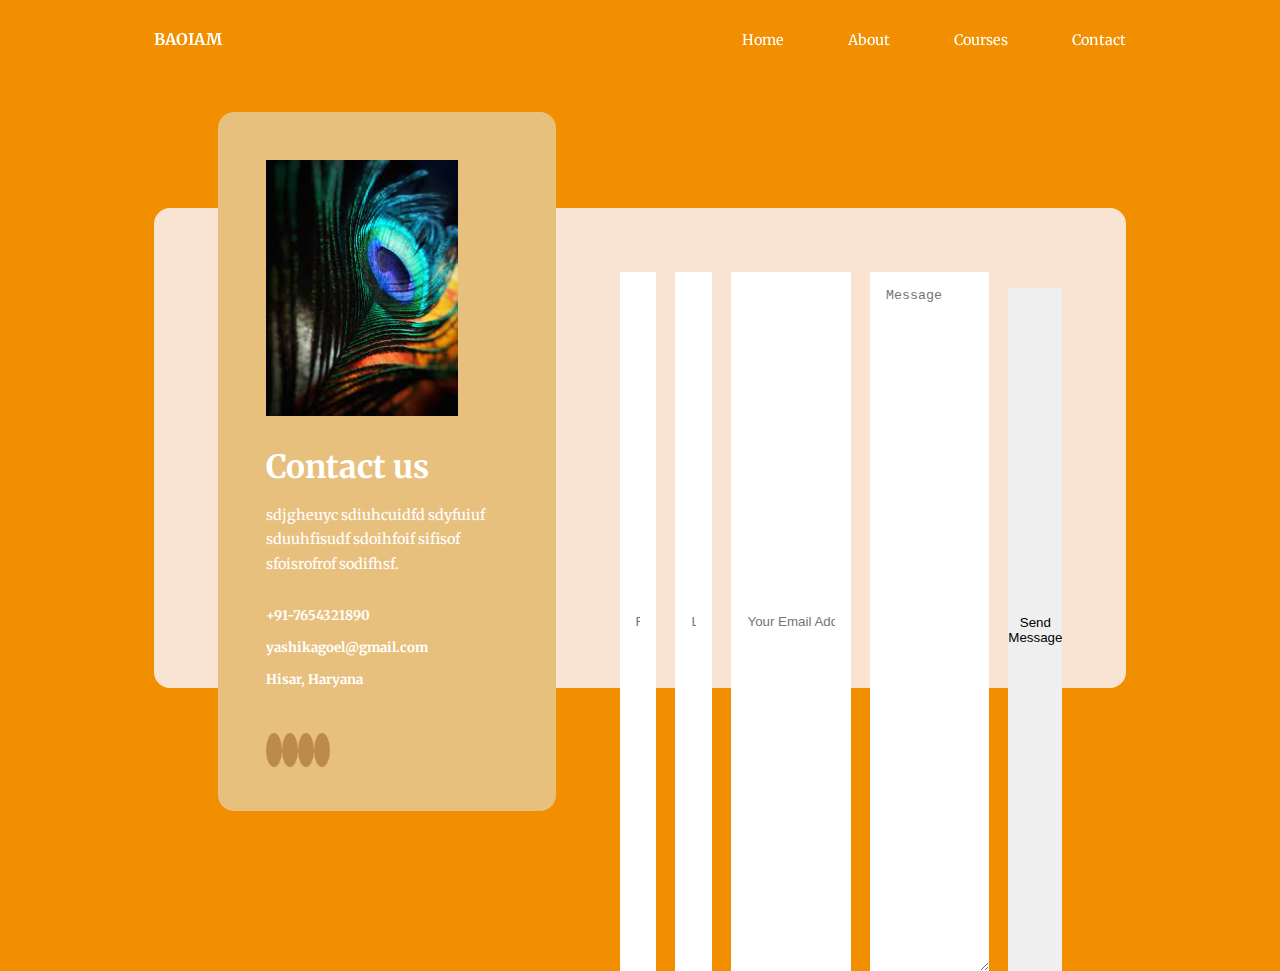
==== final_site/contact.html @ 9611c172 "Updates on Contact page" ====
<!doctype html>
<html lang="en">

<head>
    <meta charset="utf-8">
    <!-- hy -->
    <meta name="viewport" content="width=device-width, initial-scale=1">
    <title>BAOIAM</title>
    <link rel="stylesheet" href="./css/style.css">
    <link rel="stylesheet" href="./css/contact.css">
    <link rel="preconnect" href="https://fonts.googleapis.com">
    <link rel="preconnect" href="https://fonts.gstatic.com" crossorigin>
    <meta name="viewport" content="width=device-width, initial-scale=1">
    <link
        href="https://fonts.googleapis.com/css2?family=Merriweather:ital,wght@0,300;0,400;0,900;1,300;1,400;1,700&display=swap"
        rel="stylesheet">
    <link rel="stylesheet" href="https://unicons.iconscout.com/release/v2.1.6/css/unicons.css">
    <script src="https://cdnjs.cloudflare.com/ajax/libs/jquery/3.5.1/jquery.min.js"></script>
    <script src="main.js">  </script> 
    



    <!-- <style>
        body{
            background-image: url{""};
        }
    </style> -->
</head>

<body>
    <nav>
        <div class="container nav__container">
            <a href="index.html">
                <h4>BAOIAM</h4>
            </a>
            <ul class="nav_menu">
                <li><a href="index.html">Home </a></li>
                <li><a href="about.html">About </a></li>
                <li><a href="courses.html">Courses </a></li>
                <li><a href="contact.html">Contact </a></li>
            </ul>
            <button id="open-menu-button"><i class="uil uil-bars"></i></button>
            <button id="close-menu-button"><i class="uil uil-multiply"></i></button>
            <!-- <button id="open-menu-button"><i class="uil uil-bars"></i></button> -->
        </div>
    </nav>



    <section class="contact">
        <div class="container contact_container">


            <aside class="contact_aside">
                <div class="aside_image">
                    <img src="[data-uri]" alt="">
                    
                </div>
                <h2>Contact us</h2>
                <p>sdjgheuyc sdiuhcuidfd sdyfuiuf sduuhfisudf sdoihfoif sifisof sfoisrofrof sodifhsf.</p>
                <ul class="contact_details">
                    <li>
                        <!-- phone icon -->
                        <h5>+91-7654321890</h5>
                    </li>
                    <li>
                        <!-- mail icon -->
                        <h5>yashikagoel@gmail.com</h5>
                    </li>
                    <li>
                        <!-- location icon -->
                        <h5>Hisar, Haryana</h5>
                    </li>
                </ul>
                <ul class="contact_socials">
                    <li><a href="https://facebook.com"><!-- facebook icon --></a></li>
                    <li><a href="https://instagram.com"><!-- insta icon --></a></li>
                    <li><a href="https://twitter.com"><!-- twitter icon --></a></li>
                    <li><a href="https://linkedin.com"><!-- linkedin icon --></a></li>
                </ul>
            </aside>



            <form action =" https://formspree.io/f/xvolljly" method = "POST" class = "contact_form">
                <div class="form_name">
                    <input type="text" name="First Name" placeholder="First Name" required>
                    <input type="text" name="Last Name" placeholder="Last Name" required>
                </div>
                <input type="email" name="Email Address" placeholder="Your Email Address" required>
                <textarea name="
                Message" id="" cols="" rows="7" placeholder="Message" required></textarea>
                <button type="submit" class = "btn-btn-primary">Send Message</button>
            </form>
        </div>
    </section>

</body>
</html>
---- final_site/css/style.css ----
/* removing the default set values */
*{
    margin: 0;
    padding: 0;
    border: 0;
    outline: 0;
    text-decoration: none;
    list-style: none;
    box-sizing: border-box;
}

:root{


    --black-coffee: #32292fff;
    --white: #ffffffff;
    --carrot-orange: #f18f01ff;
    --alice-blue: #e7ecefff;
    --orange-pantone: #fe5f00ff;
    --tangerine: #f18805ff;
    --burnt-orange: #d74e09ff;
/* large medium small widgets */
    --container-width-lg:76%; 
    --container-width-md:90%;
    --container-width-sm:94%;

    --transition:all 400ms ease ;
--contBgClr: linear-gradient(to left bottom, #F2E3C6 0%, #A7A1A5 100%);
  --appShadowClr: rgba(#000, .3); 
}

body{
    font-family: 'Merriweather', serif;
    line-height: 1.7;
    color: var(--white);
    background: var(--carrot-orange);
}


.container{
    width: var( --container-width-lg);
    margin: 0 auto;
}
section{
    padding: 6rem 0;

}
section h2{
    text-align: center;
    margin-bottom: 4rem;
}

h1,
h2,
h3,
h4,
h5{
    line-height: 1.2;
}
h1{
    font-size: 2.4 rem;
}
h2{
    font-size: 2rem;
}
h3{
    font-size: 1.6rem;
}
h3{
    font-size: 1.3rem;
}
a{
    color: var(--white);
}

img{
    width: 100%;
    display:block;
    object-fit:cover;
}
.btn{
    display: inline-block ;
    background: var(--white);
    color:var(--black-coffee);
    padding: 1rem 2rem;
    border: 1px solid transparent;
    font-weight: 500;
    transition: var(--transition);
}
.btn:hover{
    background: var(--carrot-orange);
    color:var(--white);
    border-color:var(--white);
}
.btn-primary{
    background: var(--black-coffee);
    color: var(--white);
}

nav{
    background: transparent;
    width: 100vw;
    height: 5rem;
    position: fixed;
    top:0;
    z-index: 11;

}
.nav__container{
height: 100%;
display: flex;
justify-content: space-between;
align-items: center;
}

nav button{
    display: none;
}
.nav_menu{
    display: flex;
    align-items: center;
    gap:4rem;
}
.nav_menu a{
    font-size: 0.9rem;
    transition: all 400ms ease;
}
.nav_menu a:hover{
    color: var(--black-coffee);
}

header{
    position: relative;
    top:5rem;
    overflow: hidden;
    height:70vh;
    margin-bottom: 5rem;
}


.area{
    background: transparent;  
    background: -webkit-linear-gradient(to left, #8f94fb, #4e54c8);  
    width: 100%;
    height:100vh;
    
   
}

.circles{
    position: absolute;
    top: 0;
    left: 0;
    width: 100%;
    height: 100%;
    overflow: hidden;
}

.circles li{
    position: absolute;
    display: block;
    list-style: none;
    width: 20px;
    height: 20px;
    background: rgba(255, 255, 255, 0.2);
    animation: animate 25s linear infinite;
    bottom: -150px;
    
}

.circles li:nth-child(1){
    left: 25%;
    width: 80px;
    height: 80px;
    animation-delay: 0s;
}


.circles li:nth-child(2){
    left: 10%;
    width: 20px;
    height: 20px;
    animation-delay: 2s;
    animation-duration: 12s;
}

.circles li:nth-child(3){
    left: 70%;
    width: 20px;
    height: 20px;
    animation-delay: 4s;
}

.circles li:nth-child(4){
    left: 40%;
    width: 60px;
    height: 60px;
    animation-delay: 0s;
    animation-duration: 18s;
}

.circles li:nth-child(5){
    left: 65%;
    width: 20px;
    height: 20px;
    animation-delay: 0s;
}

.circles li:nth-child(6){
    left: 75%;
    width: 110px;
    height: 110px;
    animation-delay: 3s;
}

.circles li:nth-child(7){
    left: 35%;
    width: 150px;
    height: 150px;
    animation-delay: 7s;
}

.circles li:nth-child(8){
    left: 50%;
    width: 25px;
    height: 25px;
    animation-delay: 15s;
    animation-duration: 45s;
}

.circles li:nth-child(9){
    left: 20%;
    width: 15px;
    height: 15px;
    animation-delay: 2s;
    animation-duration: 35s;
}

.circles li:nth-child(10){
    left: 85%;
    width: 150px;
    height: 150px;
    animation-delay: 0s;
    animation-duration: 11s;
}



@keyframes animate {

    0%{
        transform: translateY(0) rotate(0deg);
        opacity: 1;
        border-radius: 0;
    }

    100%{
        transform: translateY(-1000px) rotate(720deg);
        opacity: 0;
        border-radius: 50%;
    }

}




.header__container{
    display:grid;
    grid-template-columns:1fr 1fr ;
    align-items: center;
    gap: 5rem;
    height: 100%;
}

.header__left p{
    margin: 1rem 0 2.4rem;

}
/* #title {
    animation: animated-text 2s steps(11,end) 0.5s 1 normal both,
        animated-cursor 750ms steps(11,end) infinite;
  }
  #title.darker-title {
    color: #668ba4;
    animation: animated-text 2s steps(11,end) 0.5s 1 normal both, darker-animated-cursor 750ms steps(11,end) infinite;
}
@keyframes animated-text{
    from{width: 0%;}
    to{width: 480px;}
  }
   
  @keyframes animated-cursor{
    from{border-right-color: rgba(0, 0, 0, 0.75);}
    to{border-right-color: transparent;}
  }

  @keyframes darker-animated-cursor {
    from{border-right-color: #01394c;}
    to{border-right-color: transparent;}
  } */

  .word {
    margin: auto;
    color: white;
    font: 700 normal 2.5em 'tahoma';
    text-shadow: 5px 2px #222324, 2px 4px #222324, 3px 5px #222324;
  }
---- final_site/css/contact.css ----
.contact_container{
    background: #F9E4D4;
    /* background: var(--color-bg1); */
    padding: 4rem;
    display: grid;
    grid-template-columns: 40% 60%;
    gap: 4rem;
    height: 30rem;
    margin: 7rem auto;
    border-radius: 1rem;
}


.contact_aside{
    background: #E8C07D;
    /* background: var(--color-primary); */
    padding: 3rem;
    border-radius: 1rem;
    position: relative;
    bottom: 10rem;
}

.aside_image{
    width: 12rem;
    margin-bottom: 2rem;
}

.contact_aside h2 {
    text-align: left;
    margin-bottom: 1rem;
}
.contact_aside p{
    font-size: 0.9rem;
    margin-bottom: 2rem;
}

.contact_details li {
display: grid;
gap: 1rem;
align-items: center;
margin-bottom: 1rem;
}

.contact_socials{
    display: flex;
    gap: 0.8 rem;
    margin-top: 3rem;
}

.contact_socials a {
    background: rgb(188, 139, 75);
    /* background: var(--color-bg2); */
    padding: 0.5rem;
    border-radius: 50%;
    font-size: 0.9rem;
    transition: var(--transition);
}

.contact_socials a:hover {
    background: transparent;

} 





.contact_form{
    display: flex;
    gap: 1.2rem;
    margin-right: 4rem;
}
.form_name{
    display: flex;
    gap: 1.2rem;
}
.contact_form input[type = "text"] {
width: 50%;
}

input, textarea{
    width: 100%;
    padding: 1rem;
    background: white;
    /* background: var(--color-bg); */
    color: var(--color-white);
}

.contact_form .btn-btn-primary{
    width: max-content;
    margin-top: 1rem;
    cursor: pointer;
}





@media screen and (max-width: 1024px) {
    /* .contact{ */
        /* padding-bottom:0; */
    /* } */
    
    .contact_container{
        gap: 1.5rem;
        margin-top: 3rem;
        height: auto;
        padding: 1.5rem;
    }
    .contact_aside{
        width: auto;
        padding: 1.5rem;
        bottom: 0;

    }

    .contact_form{
        align-self: center;
        margin-right: 1.5rem;

    }

}




@media screen and (max-width: 600px) {
    /* .contact{ */
        /* padding-bottom:0; */
    /* } */
    
    .contact_container{
        grid-template-columns: 1fr;
        gap: 3rem;
        margin-top: 0rem;
        /* height: auto; */
        padding: 0rem;
    }@media screen and (max-width: 1024px) {
    /* .contact{ */
        /* padding-bottom:0; */
    /* } */
    
    .contact_container{
        gap: 1.5rem;
        margin-top: 3rem;
        height: auto;
        padding: 1.5rem;
    }
    .contact_aside{
        width: auto;
        padding: 1.5rem;
        bottom: 0;

    }

    .contact_form{
        align-self: center;
        margin-right: 1.5rem;

    }

}
    /* .contact_aside{
        width: auto;
        padding: 1.5rem;
        bottom: 0;

    } */

    .contact_form{
        /* align-self: center; */
        margin: 0 1.5rem 3rem;

    }
    .form_name{
        flex-direction: column;
    }
    .form_name input[type="text"] {
        width: 100%;
    }

}
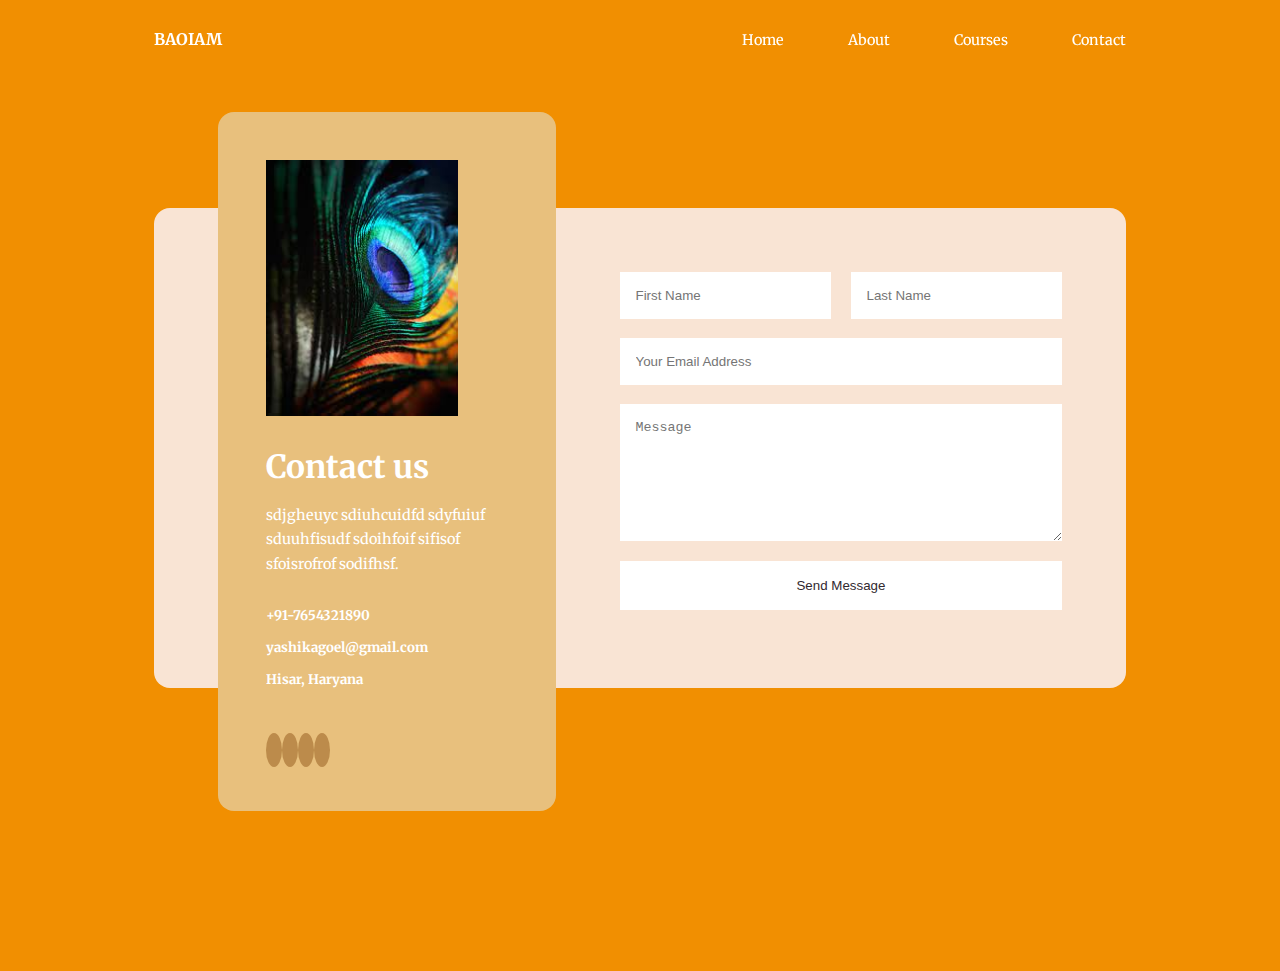
==== commit 27a27ff1: "Form" ====
--- a/final_site/contact.html
+++ b/final_site/contact.html
@@ -74,10 +74,10 @@
                     </li>
                 </ul>
                 <ul class="contact_socials">
-                    <li><a href="https://facebook.com"><!-- facebook icon --></a></li>
-                    <li><a href="https://instagram.com"><!-- insta icon --></a></li>
-                    <li><a href="https://twitter.com"><!-- twitter icon --></a></li>
-                    <li><a href="https://linkedin.com"><!-- linkedin icon --></a></li>
+                    <li><a href="https://facebook.com"><i class="uil-facebook-f"></i></a></li>
+                    <li><a href="https://instagram.com"><i class=" uil-instagram"></i></a></li>
+                    <li><a href="https://twitter.com"><i class="uil-twitter"></i></a></li>
+                    <li><a href="https://linkedin.com"><i class=" uil-linkedin"></i></a></li>
                 </ul>
             </aside>
 
@@ -89,9 +89,8 @@
                     <input type="text" name="Last Name" placeholder="Last Name" required>
                 </div>
                 <input type="email" name="Email Address" placeholder="Your Email Address" required>
-                <textarea name="
-                Message" id="" cols="" rows="7" placeholder="Message" required></textarea>
-                <button type="submit" class = "btn-btn-primary">Send Message</button>
+                <textarea name="Message" id="" cols="" rows="7" placeholder="Message" required></textarea>
+                <button type="submit" class = "btn">Send Message</button>
             </form>
         </div>
     </section>
--- a/final_site/css/contact.css
+++ b/final_site/css/contact.css
@@ -35,7 +35,7 @@
 }
 
 .contact_details li {
-display: grid;
+display: flex;
 gap: 1rem;
 align-items: center;
 margin-bottom: 1rem;
@@ -67,6 +67,7 @@
 
 .contact_form{
     display: flex;
+    flex-direction: column;
     gap: 1.2rem;
     margin-right: 4rem;
 }
@@ -83,10 +84,19 @@
     padding: 1rem;
     background: white;
     /* background: var(--color-bg); */
-    color: var(--color-white);
+    color: black;
 }
 
-.contact_form .btn-btn-primary{
+.contact_form.btn{
+    display: inline-block ;
+    background: red;
+    color:red;
+    padding: 1rem 2rem;
+    border: 1px solid transparent;
+    font-weight: 500;
+    transition: var(--transition);
+
+
     width: max-content;
     margin-top: 1rem;
     cursor: pointer;
